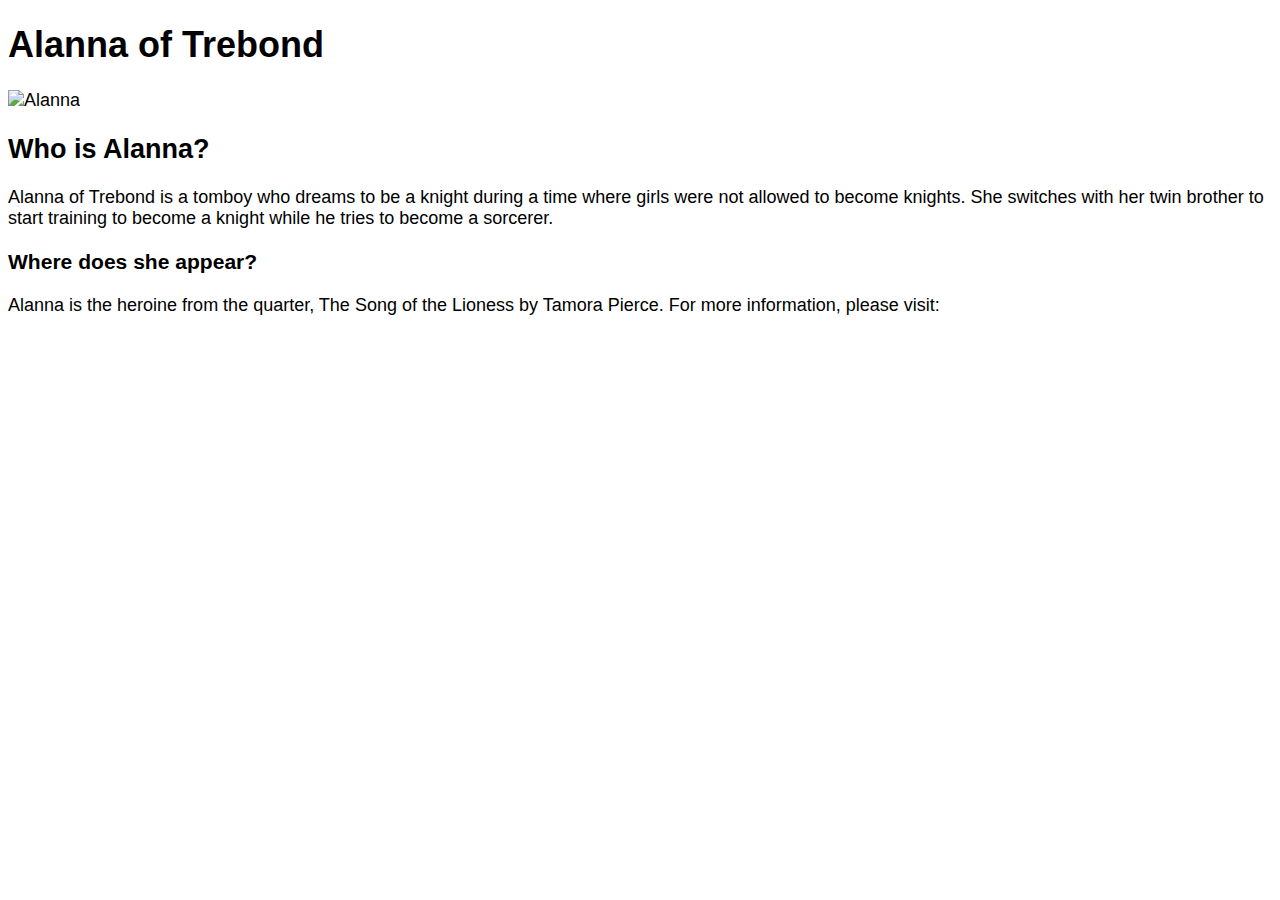
==== index.html @ 9d574bab "added new css file and modified home page and README.md" ====
<!doctype html>
<html lang="en">
    <head>
        <meta charset="UTF-8">
        <meta name="viewport" content="width=device-width, initial-scale=1">

        <meta name="author" content="...your name here...">
        <meta name="description" content="...description of page goes here...">

        <title>Alanna of Trebond</title>

        <link rel="stylesheet" href="css/main.css">
<!--
        other elements that you might need:

        links to external stylesheets:
        <link rel="stylesheet" href="...relative or absolute url to stylesheet...">
        <link rel="icon" href="...url to page icon...">
-->
    </head>
    <body>
        <h1>Alanna of Trebond</h1>
        <img src="img/Alanna.png" alt="Alanna">
        <h2>Who is Alanna?</h2>
        <p>Alanna of Trebond is a tomboy who dreams to be a knight during a time where girls were not allowed to become knights. She switches with her twin brother to start training to become a knight while he tries to become a sorcerer.</p>
        <h3>Where does she appear?</h3>
        <p>Alanna is the heroine from the quarter, The Song of the Lioness by Tamora Pierce. For more information, please visit: 
        <link rel="website" href="http://en.wikipedia.org/wiki/Alanna:_The_First_Adventure">
        <link rel="website" href="http://tamorapierce.com/books.html">
        </p>
<!--
        <p>Right-click and choose "View Page Source" to view the source for this very simple HTML 5 template</p>
-->
    </body>
</html>
---- css/main.css ----
body {
    font-family: Helvetica, sans-serif;
    font-size: 18px;
}
img {
    max-width: 600px;
}
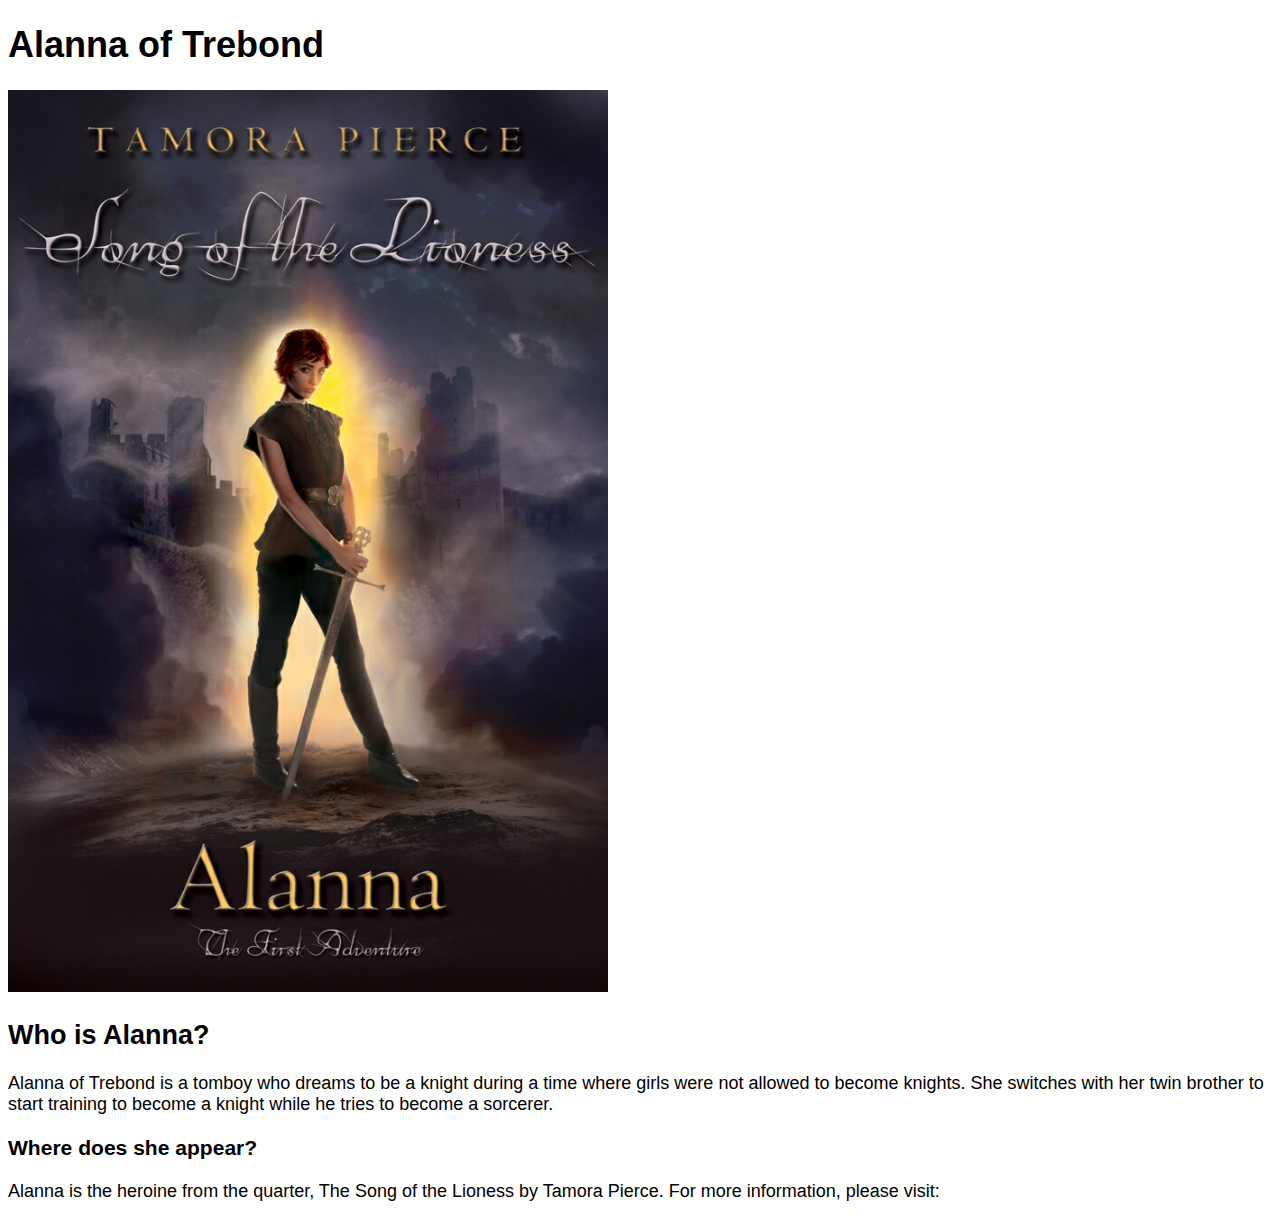
==== commit c5db7901: "Update index.html" ====
--- a/index.html
+++ b/index.html
@@ -21,7 +21,7 @@
     </head>
     <body>
         <h1>Alanna of Trebond</h1>
-        <img src="img/Alanna.png" alt="Alanna">
+        <img src="img/Alanna.jpg" alt="Alanna">
         <h2>Who is Alanna?</h2>
         <p>Alanna of Trebond is a tomboy who dreams to be a knight during a time where girls were not allowed to become knights. She switches with her twin brother to start training to become a knight while he tries to become a sorcerer.</p>
         <h3>Where does she appear?</h3>
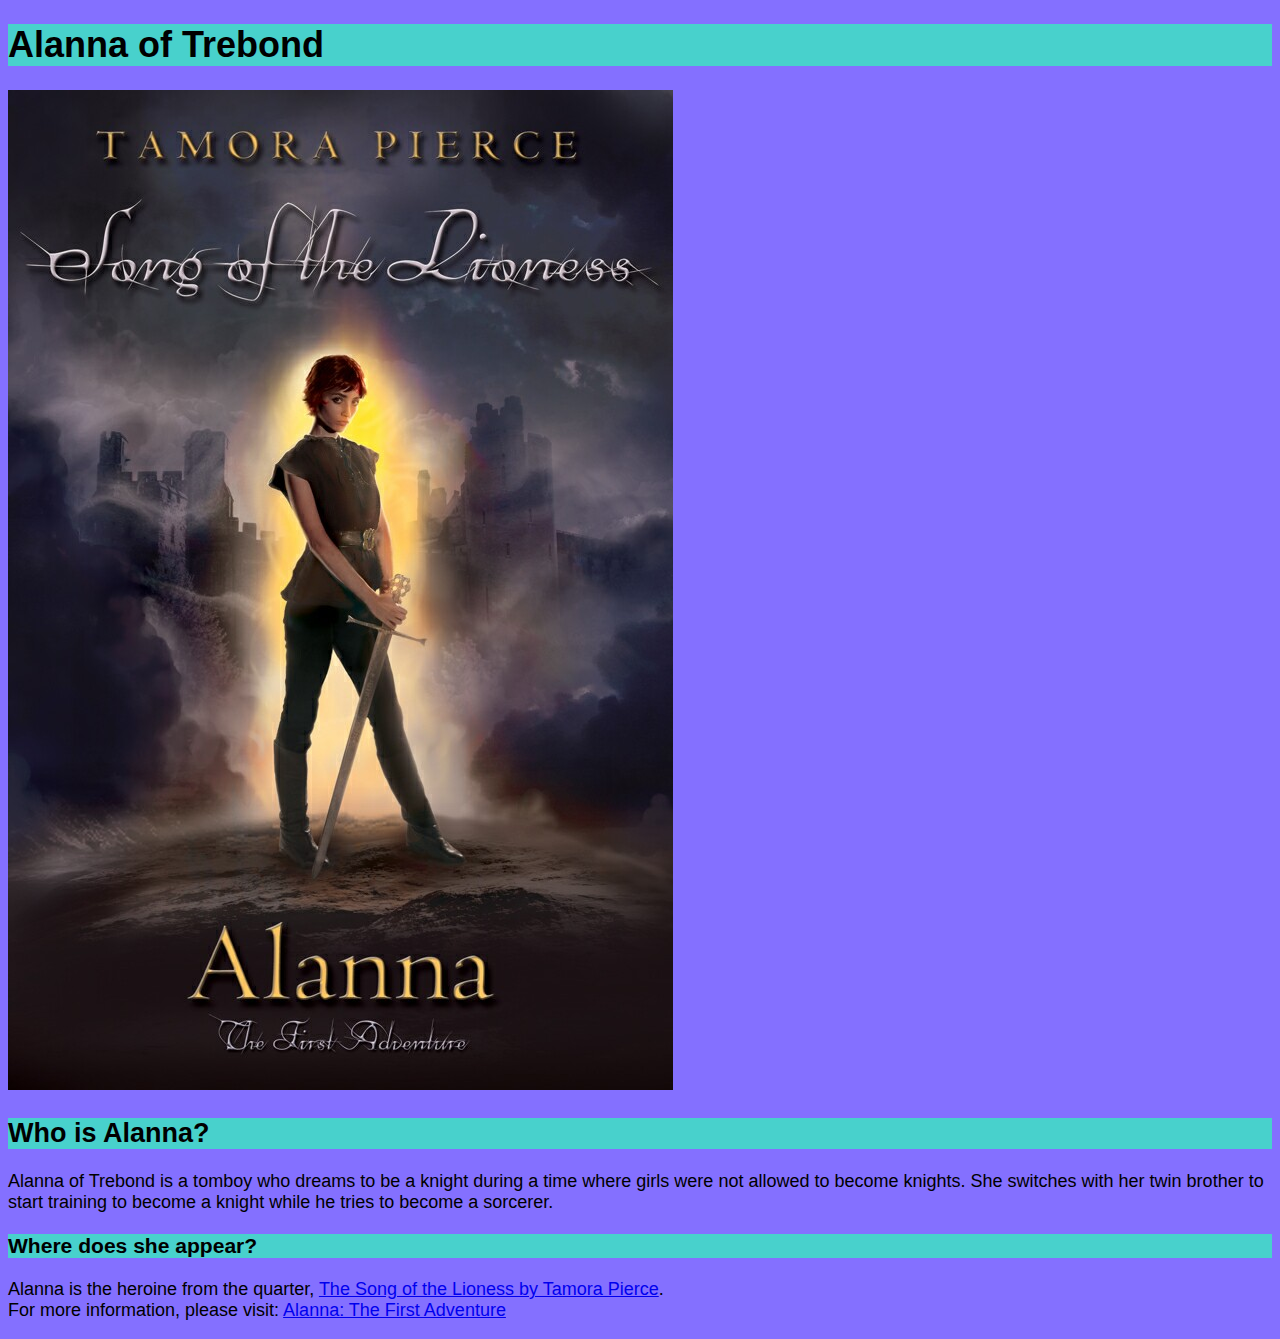
==== commit ac38c900: "Update index.html" ====
--- a/index.html
+++ b/index.html
@@ -25,9 +25,10 @@
         <h2>Who is Alanna?</h2>
         <p>Alanna of Trebond is a tomboy who dreams to be a knight during a time where girls were not allowed to become knights. She switches with her twin brother to start training to become a knight while he tries to become a sorcerer.</p>
         <h3>Where does she appear?</h3>
-        <p>Alanna is the heroine from the quarter, The Song of the Lioness by Tamora Pierce. For more information, please visit: 
-        <link rel="website" href="http://en.wikipedia.org/wiki/Alanna:_The_First_Adventure">
-        <link rel="website" href="http://tamorapierce.com/books.html">
+        <p>Alanna is the heroine from the quarter, 
+            <a href="http://tamorapierce.com/books.html">The Song of the Lioness by Tamora Pierce</a>.
+            <br>For more information, please visit: 
+            <a href="http://en.wikipedia.org/wiki/Alanna:_The_First_Adventure">Alanna: The First Adventure</a>
         </p>
 <!--
         <p>Right-click and choose "View Page Source" to view the source for this very simple HTML 5 template</p>
--- a/css/main.css
+++ b/css/main.css
@@ -1,7 +1,15 @@
+h1, h2, h3 {
+	color: #000000;
+	background-color: #48D1CC;
+}
+
 body {
     font-family: Helvetica, sans-serif;
     font-size: 18px;
+    background-color: #8470FF;
+}
+
 }
 img {
     max-width: 600px;
-}+}
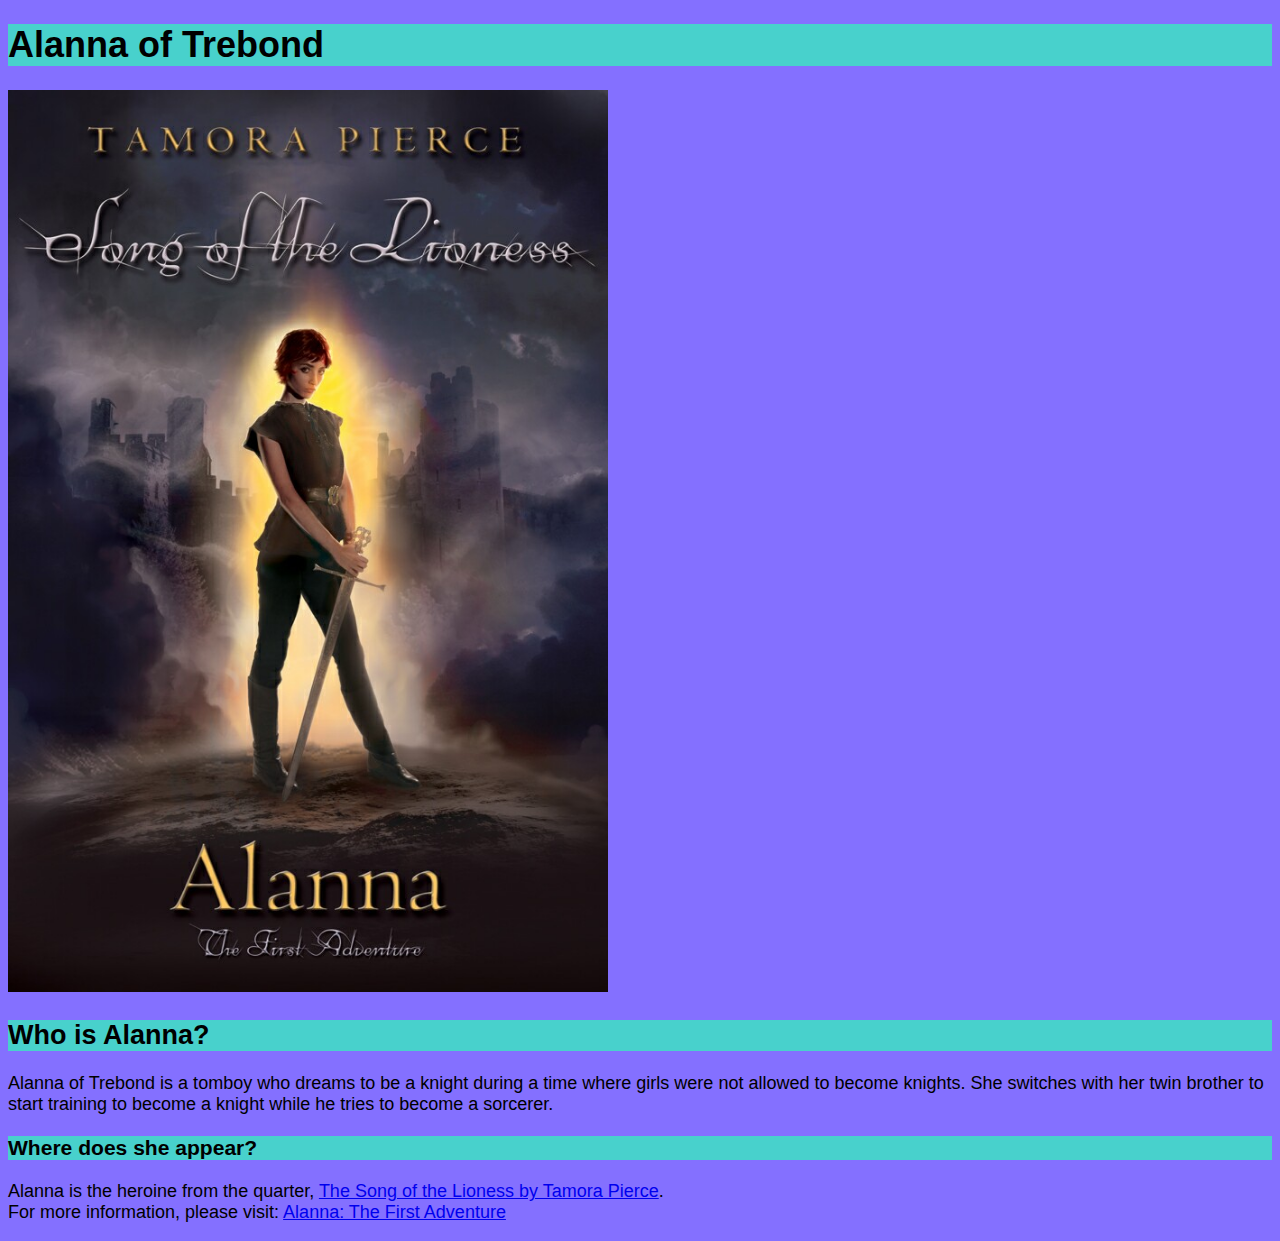
==== commit 908d2a4d: "Update index.html" ====
--- a/index.html
+++ b/index.html
@@ -5,8 +5,8 @@
         <meta charset="UTF-8">
         <meta name="viewport" content="width=device-width, initial-scale=1">
 
-        <meta name="author" content="...your name here...">
-        <meta name="description" content="...description of page goes here...">
+        <meta name="author" content="Hannah Yoo">
+        <meta name="description" content="Favorite character page">
 
         <title>Alanna of Trebond</title>
 
--- a/css/main.css
+++ b/css/main.css
@@ -9,7 +9,6 @@
     background-color: #8470FF;
 }
 
-}
 img {
     max-width: 600px;
 }
